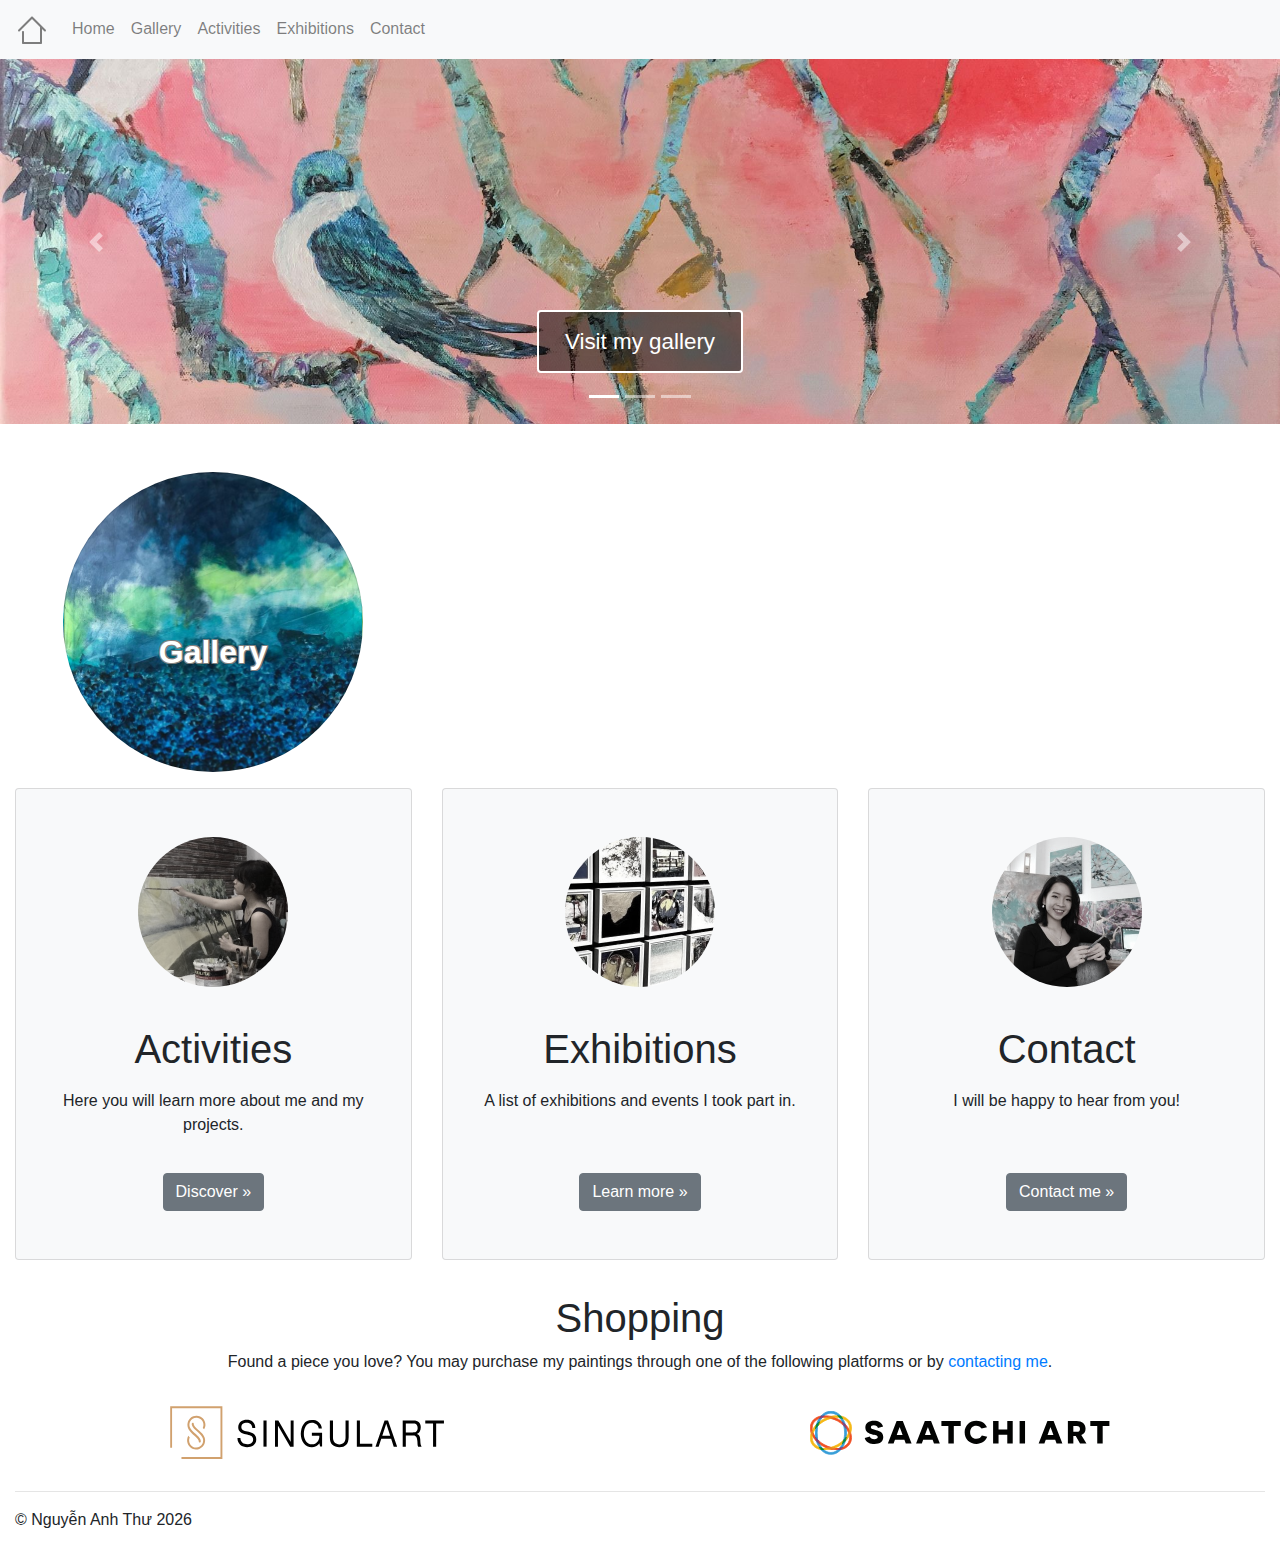
==== index.html @ 58883cd5 "Gallery" ====
<!DOCTYPE html>
<html lang="en" xmlns="http://www.w3.org/1999/xhtml" xmlns:og="http://ogp.me/ns#">
<head>
  <title>Thu Arte - Home</title>
  <meta charset="utf-8">
  <meta http-equiv="Content-Type" content="text/html; charset=utf-8" />
  <meta name="viewport" content="width=device-width, initial-scale=1.0">
  <meta name="description" content="Discover colorful and lively paintings from contemporary artist Thư Anh Nguyễn!">
  <meta name="keywords" content="art, artwork, artworks, artist, contemporary art, contemporary artist, Nguyễn Anh Thư, Nguyen Anh Thu, Thư Arte, Thu Arte, painting, paintings, creative art, unique art, acrylic painting, monoprint, silk painting, oil painting">
  <meta property="og:url" content="https://thuarte.github.io" />
  <meta property="og:type" content="website" />
  <meta property="og:title" content="Thư Arte - Treat your soul" />
  <meta property="og:description" content="Personal page of artist Nguyễn Anh Thư." />
  <meta property="og:image" content="https://thuarte.github.io/pics/og/thumbnail.jpg" />
  <meta name="google-site-verification" content="CM2OznMAGfxVhY6iyis-kzJ6prc0aGXHi5h8ys7pi1Y" />
  <link rel="canonical" href="https://thuarte.github.io/">
  <link rel="stylesheet" href="https://maxcdn.bootstrapcdn.com/bootstrap/4.5.2/css/bootstrap.min.css">
  <script src="https://ajax.googleapis.com/ajax/libs/jquery/3.5.1/jquery.min.js"></script>
  <script src="https://cdnjs.cloudflare.com/ajax/libs/popper.js/1.16.0/umd/popper.min.js"></script>
  <script src="https://maxcdn.bootstrapcdn.com/bootstrap/4.5.2/js/bootstrap.min.js"></script>
  <link href="https://fonts.googleapis.com/icon?family=Material+Icons" rel="stylesheet">
  <link rel="icon" type="image/x-icon" href="pics/favicon/favicon.ico">
  <link rel="stylesheet" href="css/styles.css">
</head>
<body>

<nav class="navbar navbar-expand-sm navbar-light sticky-top bg-light">
  <a class="navbar-brand" href="index.html">
    <img class="nav-logo" src="pics/home.svg" alt="Home">
  </a>
  <button class="navbar-toggler" type="button" data-toggle="collapse" data-target="#navbarCollapse" aria-controls="navbarCollapse" aria-expanded="false" aria-label="Toggle navigation">
    <span class="navbar-toggler-icon"></span>
  </button>
  <div class="collapse navbar-collapse" id="navbarCollapse">
    <ul class="navbar-nav mr-auto">
      <li class="nav-item">
        <a class="nav-link" href="index.html">Home</a>
      </li>
      <li class="nav-item">
        <a class="nav-link" href="gallery_acrylic.html">Gallery</a>
      </li>
      <li class="nav-item">
        <a class="nav-link" href="activities.html">Activities</a>
      </li>
      <li class="nav-item">
        <a class="nav-link" href="exhibitions.html">Exhibitions</a>
      </li>
      <li class="nav-item">
        <a class="nav-link" href="contact.html">Contact</a>
      </li>
    </ul>
  </div>
</nav>

<div id="thu-arte-carousel" class="carousel slide mb-5" data-ride="carousel">

  <ul class="carousel-indicators">
    <li data-target="#thu-arte-carousel" data-slide-to="0" class="active"></li>
    <li data-target="#thu-arte-carousel" data-slide-to="1"></li>
    <li data-target="#thu-arte-carousel" data-slide-to="2"></li>
  </ul>
  
  <div class="carousel-inner">
    <div class="carousel-item active">
      <img class="w-100 h-100" src="pics/carousel/gallery.jpg" alt="Gallery" width="2100" height="600">
        <div class="carousel-caption">
          <a class="carousel-btn" href="gallery_acrylic.html">Visit my gallery</a>
        </div>
    </div>
    <div class="carousel-item">
      <img class="w-100 h-100" src="pics/carousel/activities.jpg" alt="Activities" width="2100" height="600">
        <div class="carousel-caption">
          <a class="carousel-btn" href="activities.html">My activities</a>
        </div>
    </div>
    <div class="carousel-item">
      <img class="w-100 h-100" src="pics/carousel/exhibitions.jpg" alt="Exhibitions" width="2100" height="600">
        <div class="carousel-caption">
          <a class="carousel-btn" href="exhibitions.html">My exhibitions</a>
        </div>
    </div>
  </div>
  
  <a class="carousel-control-prev" href="#thu-arte-carousel" data-slide="prev">
    <span class="carousel-control-prev-icon"></span>
  </a>
  <a class="carousel-control-next" href="#thu-arte-carousel" data-slide="next">
    <span class="carousel-control-next-icon"></span>
  </a>
</div>

<div class="container-fluid text-center">
  
  <!-- <p class="px-5 pb-4" style="font-size: 1.2rem;">
    Welcome! Here you will discover paintings carrying exotic moods and lively colors from contemporary artist Thư Anh Nguyễn.
  </p> -->

  <!-- <div class="card picture-btn">
    <img class="d-block mx-auto rounded-circle" style="width:300px; height: 300px;" src="pics/menu3/logo.png" alt="Gallery logo">
    <div class="card-body">
      <h1 class="card-title">
        Gallery
      </h1>
      <p class="card-text">
      <p>Paintings carrying exotic moods and lively colors</p>
      </p>
    </div>
    <div class="mx-3">
      <a class="btn btn-primary stretched-link align-bottom mx-auto mb-5" href="gallery.html" role="button">Visit &raquo;</a>
    </div>
  </div> -->
  <div>
    <div class="card picture-btn picture-btn-acrylic rounded-circle mx-5" style="width:300px; height: 300px;">
        <h2 class="picture-btn-text picture-btn-text-big">Gallery</h2>
        <div class="card-img-overlay">
          <a href="gallery.html" class="stretched-link"></a>
        </div>
      </div>
  </div>
  
  <!-- <h1>Gallery</h1> -->
  <!--
  <p>
    <q>I wish you a good time discovering my works!</q>
    <span class="text-muted small pl-1">&mdash;&nbsp;Thư</span>
  </p>
  -->
  <!-- <div class="row">
    <div class="col-lg-3 mb-3">
      <div class="card picture-btn picture-btn-acrylic">
        <h2 class="picture-btn-text">Acrylic</h2>
        <div class="card-img-overlay">
          <a href="gallery_acrylic.html" class="stretched-link"></a>
        </div>
      </div>
    </div>
    <div class="col-lg-3 mb-3">
      <div class="card picture-btn picture-btn-monoprint">
        <h2 class="picture-btn-text">Monoprint</h2>
        <div class="card-img-overlay">
          <a href="gallery_monoprint.html" class="stretched-link"></a>
        </div>
      </div>
    </div>
    <div class="col-lg-3 mb-3">
      <div class="card picture-btn picture-btn-silk">
        <h2 class="picture-btn-text">Silk</h2>
        <div class="card-img-overlay">
          <a href="gallery_silk.html" class="stretched-link"></a>
        </div>
      </div>
    </div>
    <div class="col-lg-3 mb-3">
      <div class="card picture-btn picture-btn-oil">
        <h2 class="picture-btn-text">Oil</h2>
        <div class="card-img-overlay">
          <a href="gallery_oil.html" class="stretched-link"></a>
        </div>
      </div>
    </div>
  </div> -->
  
  <!-- <hr> -->
  
  <div class="row">
  
    <div class="col-lg-4 my-3">
      <div class="card menu-card">
        <img class="menu-card-img menu-card-img-sm" src="pics/menu2/activities.jpg" alt="Activities">
        <div class="card-body">
          <h1 class="card-title">
            Activities
          </h1>
          <p class="card-text">
		      <p>Here you will learn more about me and my projects.</p>
          </p>
        </div>
        <div class="mx-3">
          <a class="btn btn-secondary stretched-link align-bottom mx-auto mb-5" href="activities.html" role="button">Discover &raquo;</a>
        </div>
      </div>
    </div>
	
    <div class="col-lg-4 my-3">
      <div class="card menu-card">
        <img class="menu-card-img menu-card-img-sm" src="pics/menu2/exhibitions.jpg" alt="Exhibitions">
        <div class="card-body">
          <h1 class="card-title">
            Exhibitions
          </h1>
          <p class="card-text">
		      <p>A list of exhibitions and events I took part in.</p>
          </p>
        </div>
        <div class="mx-3">
          <a class="btn btn-secondary stretched-link align-bottom mx-auto mb-5" href="exhibitions.html" role="button">Learn more &raquo;</a>
        </div>
      </div>
    </div>
	
    <div class="col-lg-4 my-3">
      <div class="card menu-card">
        <img class="menu-card-img menu-card-img-sm" src="pics/menu2/contact.jpg" alt="Contact">
        <div class="card-body">
          <h1 class="card-title">
            Contact
          </h1>
          <p class="card-text">
		      <p>I will be happy to hear from you!</p>
          </p>
        </div>
        <div class="mx-3">
          <a class="btn btn-secondary stretched-link align-bottom mx-auto mb-5" href="contact.html" role="button">Contact me &raquo;</a>
        </div>
      </div>
    </div>
	
  </div>  
  
  <!-- <hr> -->
  
  <h1>Shopping</h1>
  <p>
    Found a piece you love? You may purchase my paintings through one of the following platforms or by 
    <a href="contact.html">contacting me</a>.
  </p>
  <div class="row">
    <div class="col-md-6 my-3">
      <a class="h-100" href="https://www.singulart.com/en/artist/thu-nguyen-31657" target="_blank">
        <div class="h-100 d-flex justify-content-center align-items-center">
          <img class="w-75" style="max-width: 300px;" src="pics/link/singulart-logo.svg">
        </div>
      </a>
    </div>    
    <div class="col-md-6 my-3">
      <a class="h-100" href="https://www.saatchiart.com/thuarte" target="_blank">
        <div class="h-100 d-flex justify-content-center align-items-center">
          <img class="w-75" style="max-width: 300px;" src="pics/link/saatchi-art-logo.svg">
        </div>
      </a>
    </div>
  </div>
  
</div>

<footer class="container-fluid">
  <hr>
  <p id="copyright">&copy; Nguyễn Anh Thư 2020</p><!-- includes default content if javascript disabled -->
  <script src="js/copyright.js"></script>
</footer>

</body>
</html>
---- css/styles.css ----
/* General */
h1 {
  margin-top: 18px;
}

/* Carousel buttons */
.carousel-btn {
  display: none;
  border: 0.1em solid #FFFFFF;
  box-sizing: border-box;
  font-family: 'Roboto',sans-serif;
  text-align: center;
  color: white;
  background-color: rgba(0, 0, 0, 0.5);
  padding: 1vw 2vw;
  font-size: 1rem;
  line-height: 1.5;
  border-radius: 0.25rem;
  margin: 0.5em;
}
.carousel-btn:hover {
  color: #0A0A0A;
  text-decoration: none;
  background-color: rgba(255, 255, 255, 0.5);
}
@media (min-width: 576px) { /* sm */
  .carousel-btn{
    display: inline-block;
  }
}
@media (min-width: 992px) { /* lg */
  .carousel-btn{
    font-size: 1.2rem;
  }
}
@media (min-width: 1200px) { /* xl */
  .carousel-btn{
    font-size: 1.4rem;
  }
}

/* Picture buttons */
.picture-btn {
  background-attachment: local;
  background-size: cover;
  background-position: center;
  opacity: 1.0;
}
.picture-btn:hover {
  opacity: 0.9;
}
.picture-btn-acrylic {
  background-image: url('../pics/menu1/acrylic.jpg');
}
.picture-btn-monoprint {
  background-image: url('../pics/menu1/monoprint.jpg');
}
.picture-btn-silk {
  background-image: url('../pics/menu1/silk.jpg');
}
.picture-btn-oil {
  background-image: url('../pics/menu1/oil.jpg');
}
.picture-btn-text {
  font-weight: bold;
  text-align: center;
  padding-top: 4rem;
  padding-bottom: 4rem;
  color: white;
  text-shadow:
    -1px -1px 0 gray,
     0   -1px 0 gray,
     1px -1px 0 gray,
     1px  0   0 gray,
     1px  1px 0 gray,
     0    1px 0 gray,
    -1px  1px 0 gray,
    -1px  0   0 gray;
}
@media (min-width: 992px) { /* lg */
  .picture-btn-text {
    padding-top: 5rem;
    padding-bottom: 5rem;
  }
}
.picture-btn-text-big {
  padding-top: 8rem;
  padding-bottom: 8rem;
}
@media (min-width: 992px) { /* lg */
  .picture-btn-text-big {
    padding-top: 10rem;
    padding-bottom: 10rem;
  }
}

/* Menu cards */
.menu-card {
  opacity: 1.0;
  height: 100%;
  background-color: #f8f9fa;
}
.menu-card:hover {
  opacity: 0.9;
}
.menu-card-img {
  display: block;
  margin-top: 3rem;
  margin-left: auto;
  margin-right: auto;
  border-radius: 50%;
  filter: grayscale(80%);
  -webkit-filter: grayscale(80%); /* Safari 6.0 - 9.0 */
}
.menu-card-img-sm {
  width: 150px;
  height: 150px;
}
.menu-card-img-lg {
  width: 450px;
  height: 450px;
}

/* Card columns */
.card-columns {
  column-count: 1;
}
@media (min-width: 576px) { /* sm */
  .card-columns {
    column-count: 2;
  }
}
@media (min-width: 992px) { /* lg */
  .card-columns {
    column-count: 3;
  }
}

/* Gallery items */
.gallery-item {
  opacity: 1.0;
}
.gallery-item:hover {
  opacity: 0.9;
}

/* Gallery panels */
.gallery-panel {
  display: table;
  border-collapse: collapse;
  width: 100%;
}
.gallery-panel-item {
  display: table-cell;
}
@media (min-width: 576px) { /* sm */
  .gallery-panel-left {
    margin-right: 0.25rem;
  }
  .gallery-panel-right {
    margin-left: 0.25rem;
  }
  .gallery-panel-center  {
    margin-right: 0.75rem;
    margin-left: 0.75rem;
  }
}
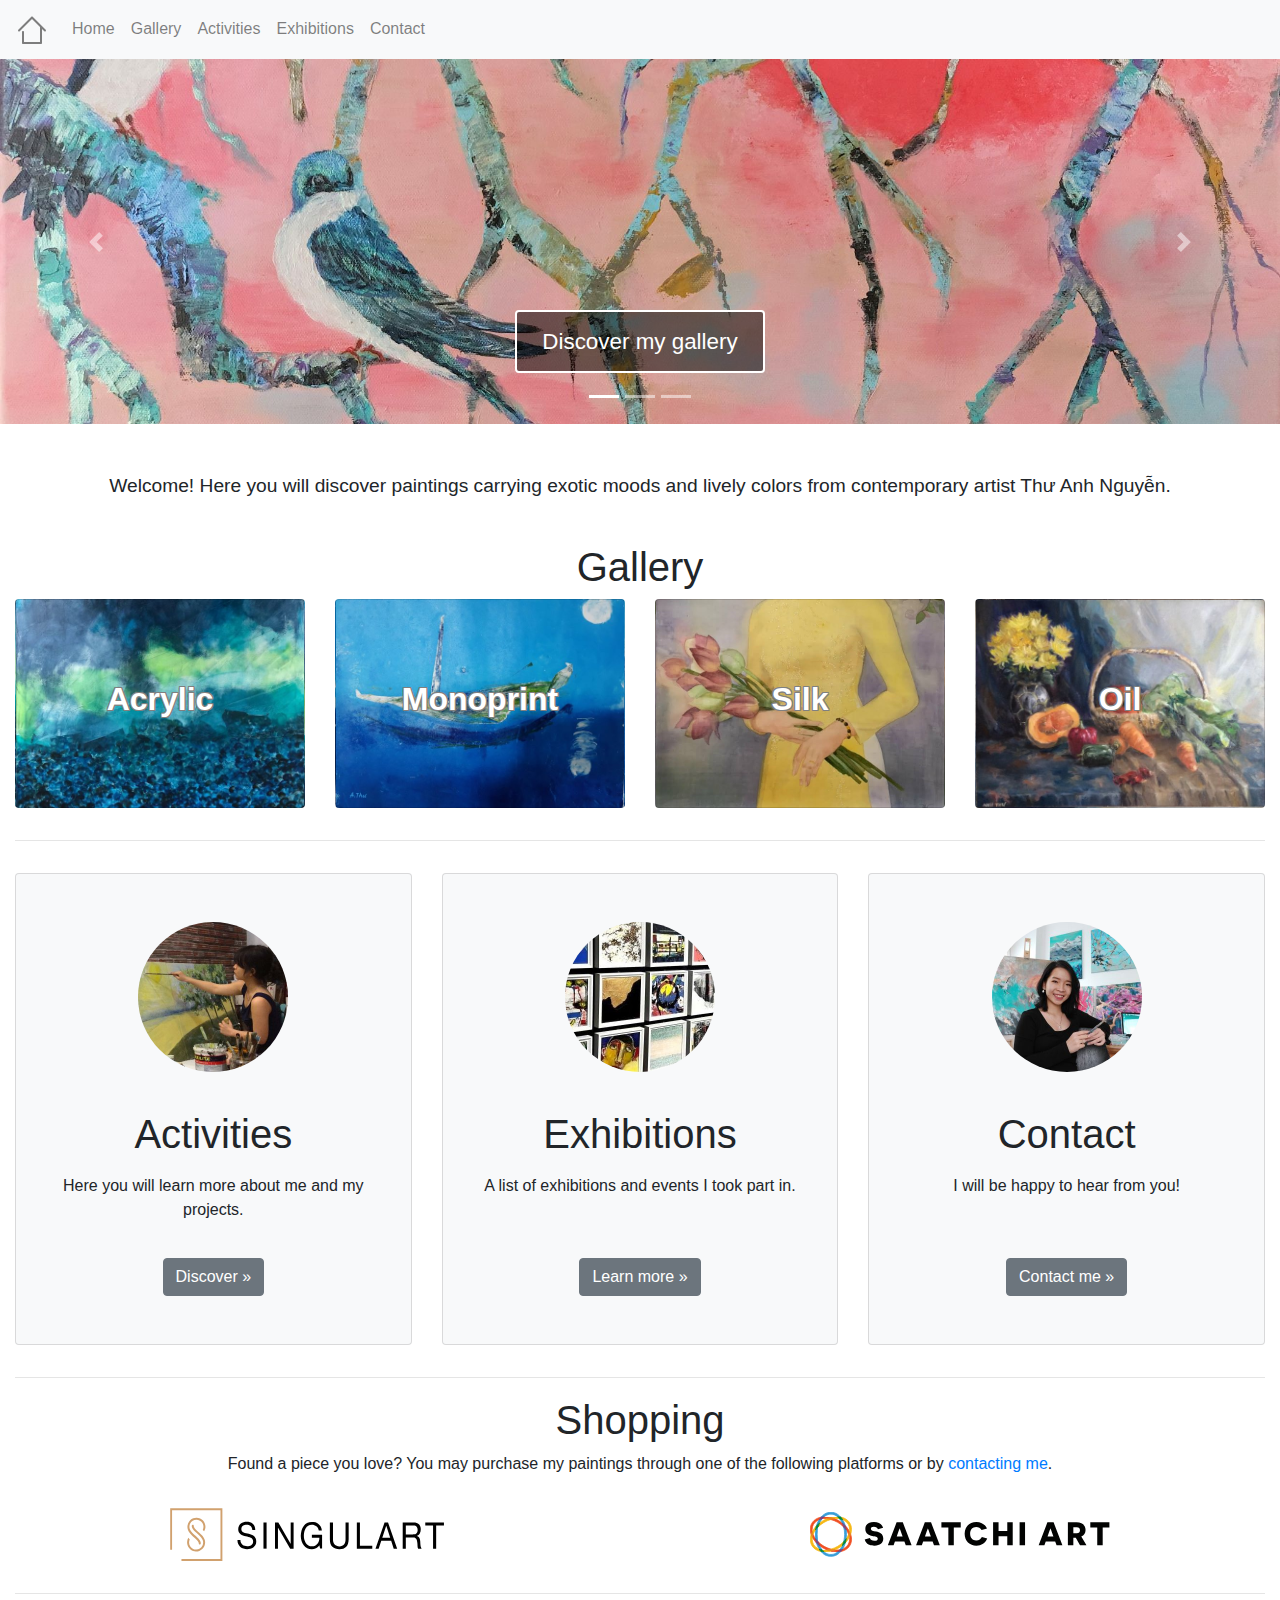
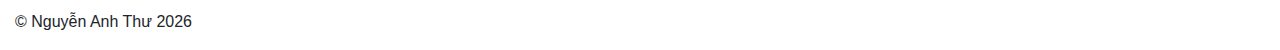
==== commit 4929fefb: "Restore" ====
--- a/index.html
+++ b/index.html
@@ -64,7 +64,7 @@
     <div class="carousel-item active">
       <img class="w-100 h-100" src="pics/carousel/gallery.jpg" alt="Gallery" width="2100" height="600">
         <div class="carousel-caption">
-          <a class="carousel-btn" href="gallery_acrylic.html">Visit my gallery</a>
+          <a class="carousel-btn" href="gallery_acrylic.html">Discover my gallery</a>
         </div>
     </div>
     <div class="carousel-item">
@@ -91,41 +91,18 @@
 
 <div class="container-fluid text-center">
   
-  <!-- <p class="px-5 pb-4" style="font-size: 1.2rem;">
+  <p class="px-5 pb-4" style="font-size: 1.2rem;">
     Welcome! Here you will discover paintings carrying exotic moods and lively colors from contemporary artist Thư Anh Nguyễn.
-  </p> -->
-
-  <!-- <div class="card picture-btn">
-    <img class="d-block mx-auto rounded-circle" style="width:300px; height: 300px;" src="pics/menu3/logo.png" alt="Gallery logo">
-    <div class="card-body">
-      <h1 class="card-title">
-        Gallery
-      </h1>
-      <p class="card-text">
-      <p>Paintings carrying exotic moods and lively colors</p>
-      </p>
-    </div>
-    <div class="mx-3">
-      <a class="btn btn-primary stretched-link align-bottom mx-auto mb-5" href="gallery.html" role="button">Visit &raquo;</a>
-    </div>
-  </div> -->
-  <div>
-    <div class="card picture-btn picture-btn-acrylic rounded-circle mx-5" style="width:300px; height: 300px;">
-        <h2 class="picture-btn-text picture-btn-text-big">Gallery</h2>
-        <div class="card-img-overlay">
-          <a href="gallery.html" class="stretched-link"></a>
-        </div>
-      </div>
-  </div>
-  
-  <!-- <h1>Gallery</h1> -->
+  </p>
+  
+  <h1>Gallery</h1>
   <!--
   <p>
     <q>I wish you a good time discovering my works!</q>
     <span class="text-muted small pl-1">&mdash;&nbsp;Thư</span>
   </p>
   -->
-  <!-- <div class="row">
+  <div class="row">
     <div class="col-lg-3 mb-3">
       <div class="card picture-btn picture-btn-acrylic">
         <h2 class="picture-btn-text">Acrylic</h2>
@@ -158,15 +135,15 @@
         </div>
       </div>
     </div>
-  </div> -->
-  
-  <!-- <hr> -->
+  </div>
+  
+  <hr>
   
   <div class="row">
   
     <div class="col-lg-4 my-3">
       <div class="card menu-card">
-        <img class="menu-card-img menu-card-img-sm" src="pics/menu2/activities.jpg" alt="Activities">
+        <img class="menu-card-img" src="pics/menu2/activities.jpg" alt="Activities">
         <div class="card-body">
           <h1 class="card-title">
             Activities
@@ -183,7 +160,7 @@
 	
     <div class="col-lg-4 my-3">
       <div class="card menu-card">
-        <img class="menu-card-img menu-card-img-sm" src="pics/menu2/exhibitions.jpg" alt="Exhibitions">
+        <img class="menu-card-img" src="pics/menu2/exhibitions.jpg" alt="Exhibitions">
         <div class="card-body">
           <h1 class="card-title">
             Exhibitions
@@ -200,7 +177,7 @@
 	
     <div class="col-lg-4 my-3">
       <div class="card menu-card">
-        <img class="menu-card-img menu-card-img-sm" src="pics/menu2/contact.jpg" alt="Contact">
+        <img class="menu-card-img" src="pics/menu2/contact.jpg" alt="Contact">
         <div class="card-body">
           <h1 class="card-title">
             Contact
@@ -217,7 +194,7 @@
 	
   </div>  
   
-  <!-- <hr> -->
+  <hr>
   
   <h1>Shopping</h1>
   <p>
--- a/css/styles.css
+++ b/css/styles.css
@@ -61,7 +61,7 @@
 .picture-btn-oil {
   background-image: url('../pics/menu1/oil.jpg');
 }
-.picture-btn-text {
+.picture-btn-text{
   font-weight: bold;
   text-align: center;
   padding-top: 4rem;
@@ -83,16 +83,6 @@
     padding-bottom: 5rem;
   }
 }
-.picture-btn-text-big {
-  padding-top: 8rem;
-  padding-bottom: 8rem;
-}
-@media (min-width: 992px) { /* lg */
-  .picture-btn-text-big {
-    padding-top: 10rem;
-    padding-bottom: 10rem;
-  }
-}
 
 /* Menu cards */
 .menu-card {
@@ -108,17 +98,9 @@
   margin-top: 3rem;
   margin-left: auto;
   margin-right: auto;
-  border-radius: 50%;
-  filter: grayscale(80%);
-  -webkit-filter: grayscale(80%); /* Safari 6.0 - 9.0 */
-}
-.menu-card-img-sm {
   width: 150px;
   height: 150px;
-}
-.menu-card-img-lg {
-  width: 450px;
-  height: 450px;
+  border-radius: 50%;
 }
 
 /* Card columns */
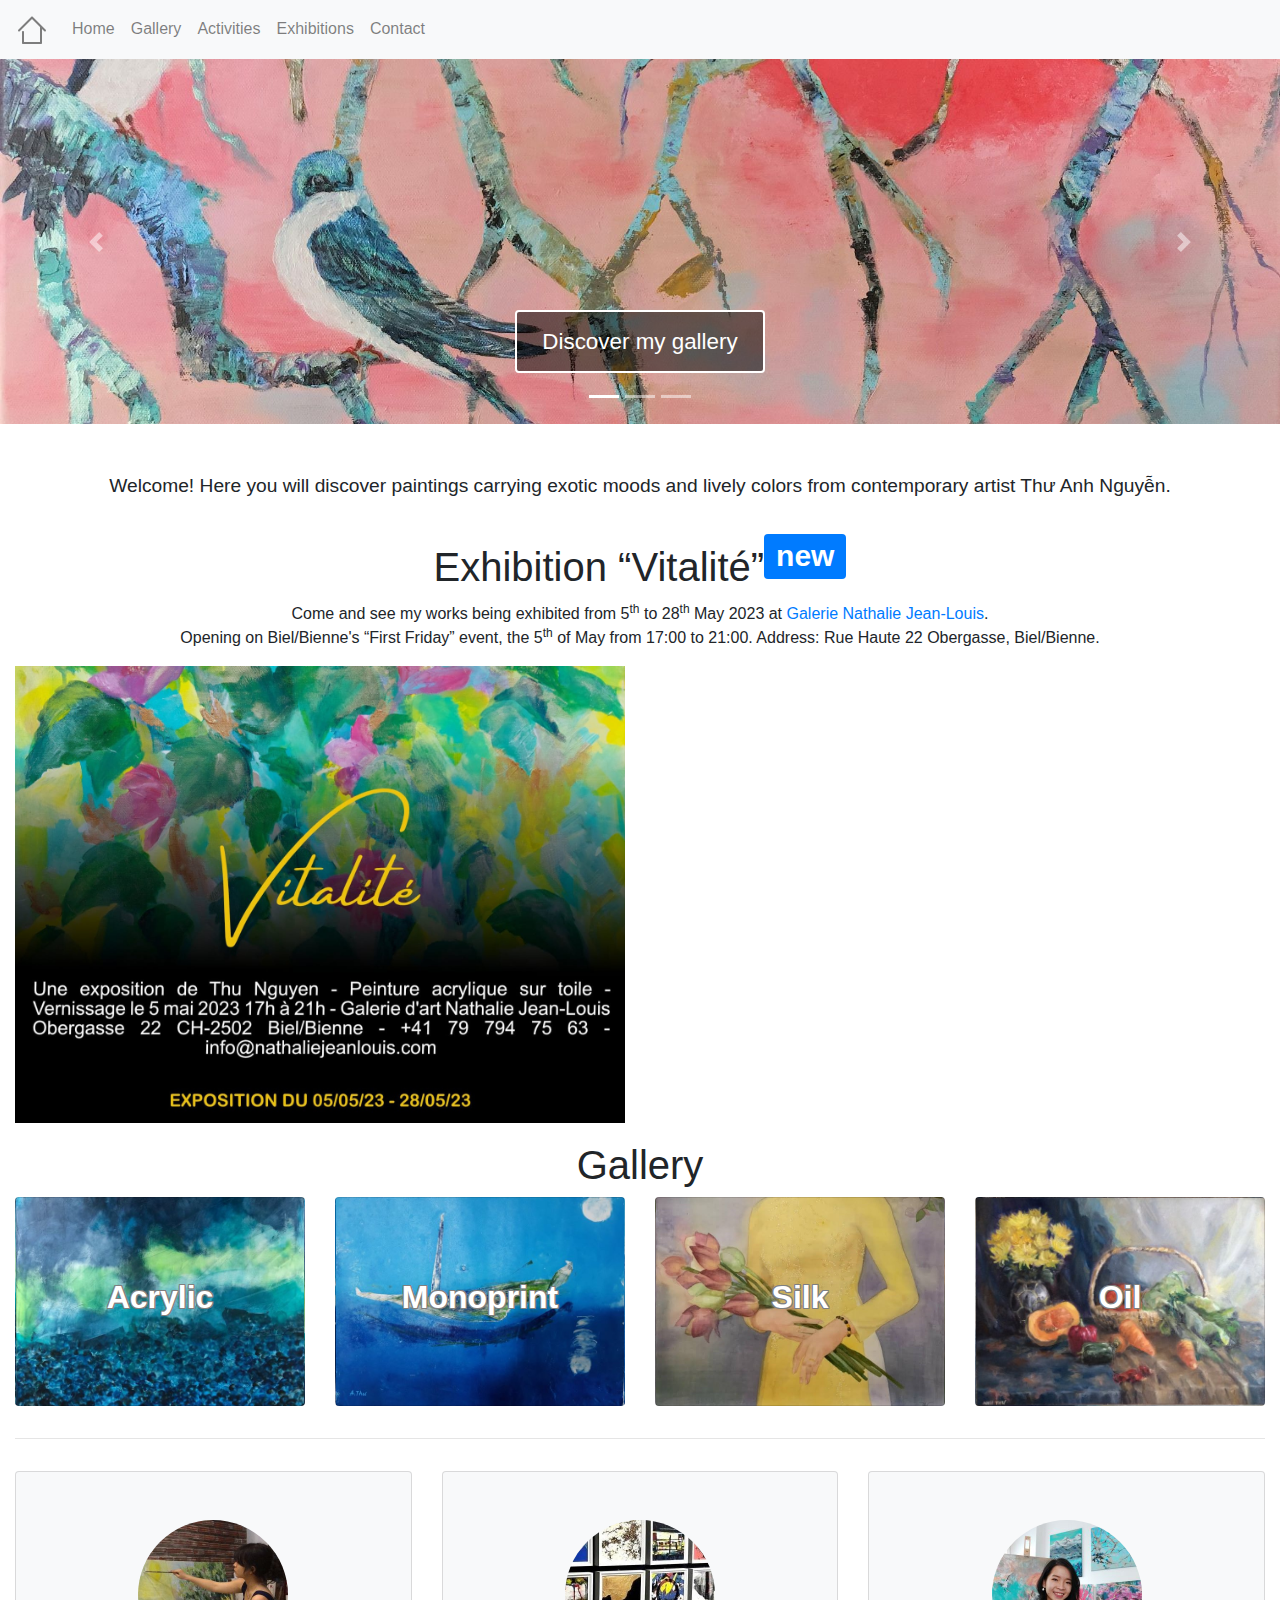
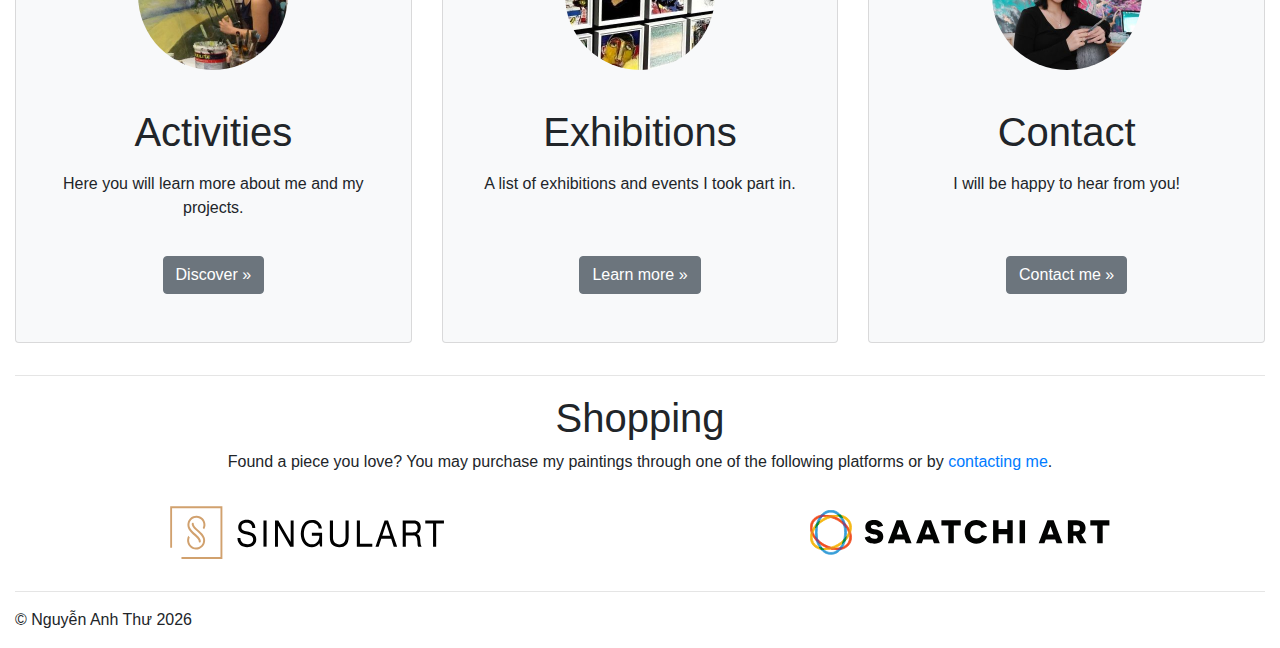
==== commit af21c884: "Exhibition "Vitalité"" ====
--- a/index.html
+++ b/index.html
@@ -95,6 +95,25 @@
     Welcome! Here you will discover paintings carrying exotic moods and lively colors from contemporary artist Thư Anh Nguyễn.
   </p>
   
+  <div>
+    <h1>Exhibition <q>Vitalité</q><sup class="badge badge-primary">new</sup></h1>
+    <p>
+      Come and see my works being exhibited from 5<sup>th</sup> to 28<sup>th</sup> May 2023 at
+      <a href="https://www.nathaliejeanlouis.com" target="_blank">Galerie Nathalie Jean-Louis</a>.<br>
+      Opening on Biel/Bienne's <q>First Friday</q> event, the 5<sup>th</sup> of May from 17:00 to 21:00.
+      Address: Rue Haute 22 Obergasse, Biel/Bienne.
+    </p>
+    <div class="row">
+      <div class="col-md-6">
+        <img class="w-100" src="pics/featured/vitality2023.jpg" alt="Exhibition Vitalité">
+      </div>
+      <div class="col-md-6">
+        <div class="embed-responsive embed-responsive-4by3">
+          <iframe class="embed-responsive-item" src="https://www.google.com/maps/embed?pb=!1m18!1m12!1m3!1d2713.7796966463593!2d7.244310241595776!3d47.14258197127124!2m3!1f0!2f0!3f0!3m2!1i1024!2i768!4f13.1!3m3!1m2!1s0x478e1eb2c0bc7139%3A0x74dfab1230511bd!2sRue%20Haute%2022%2C%202502%20Bienne!5e0!3m2!1sfr!2sch!4v1682868029827!5m2!1sfr!2sch" style="border:0;" allowfullscreen="" loading="lazy"></iframe>
+        </div>
+      </div>
+    </div>
+  </div>
   <h1>Gallery</h1>
   <!--
   <p>
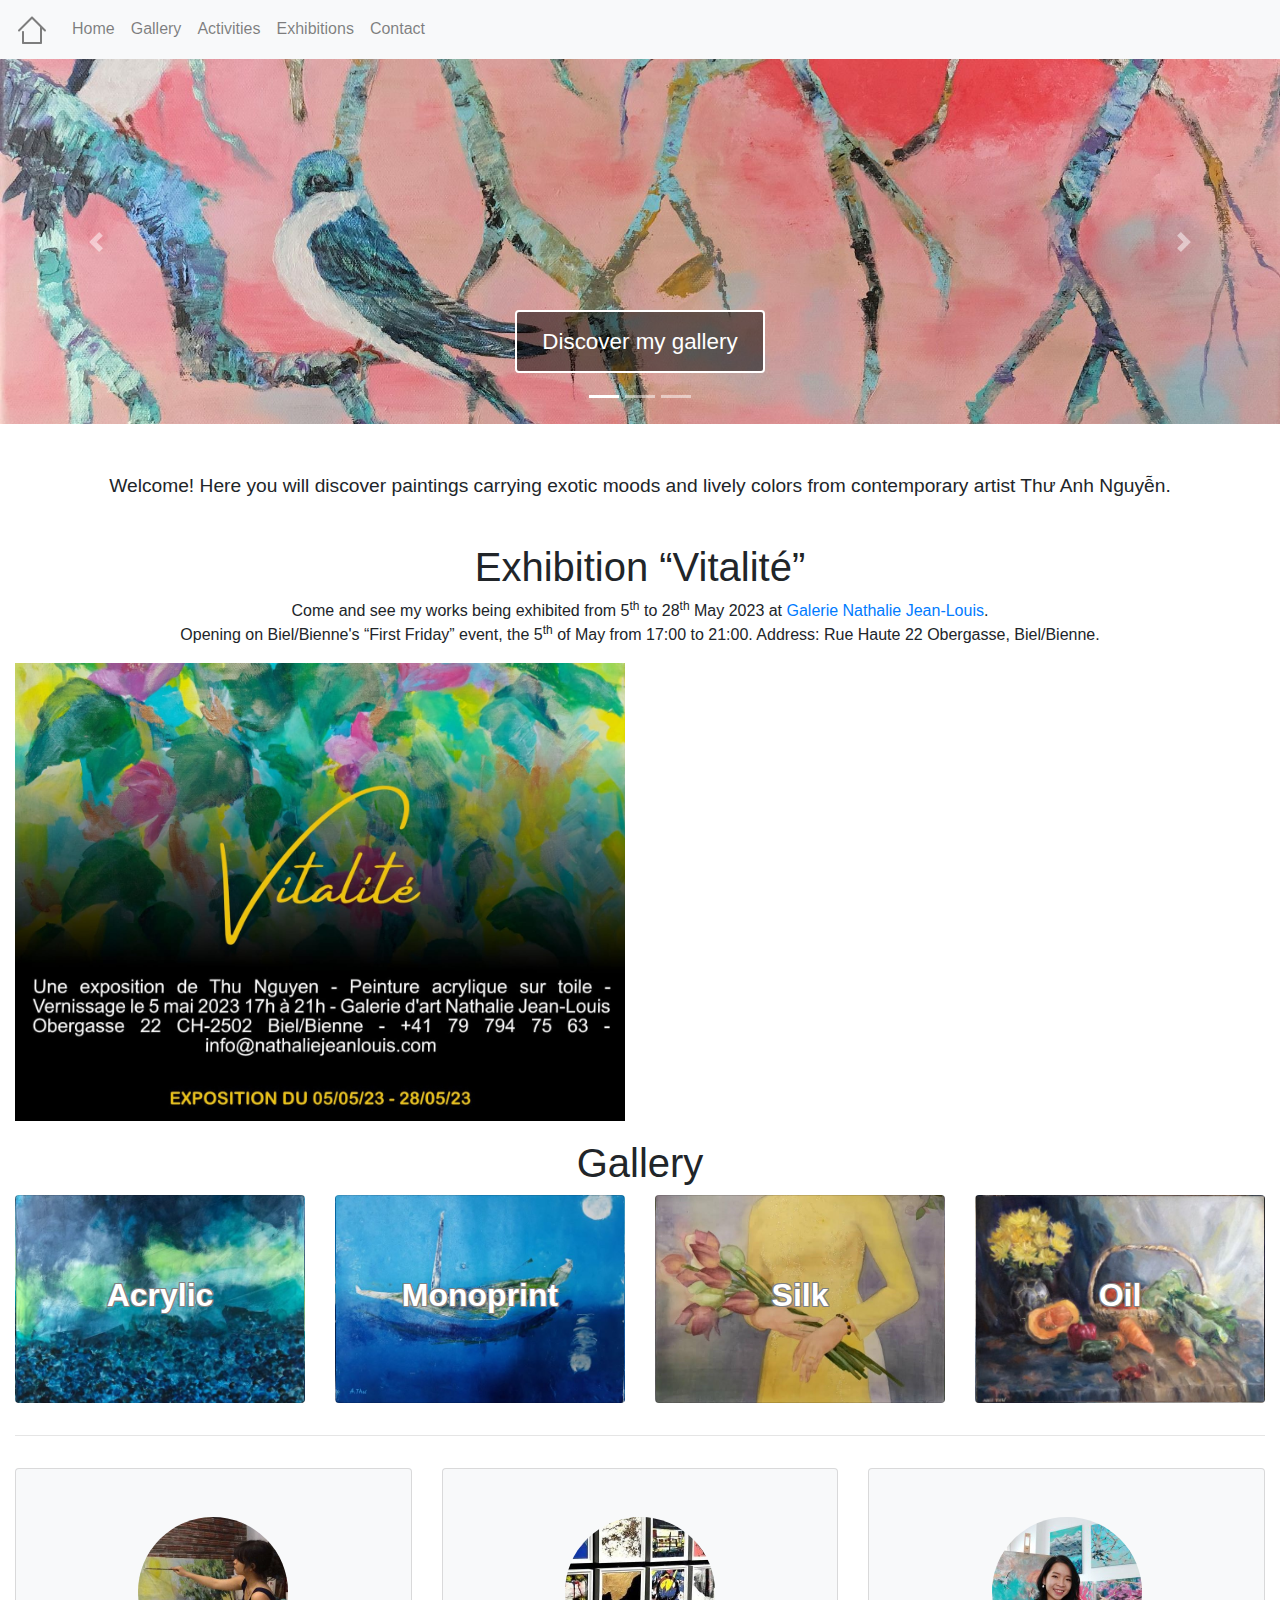
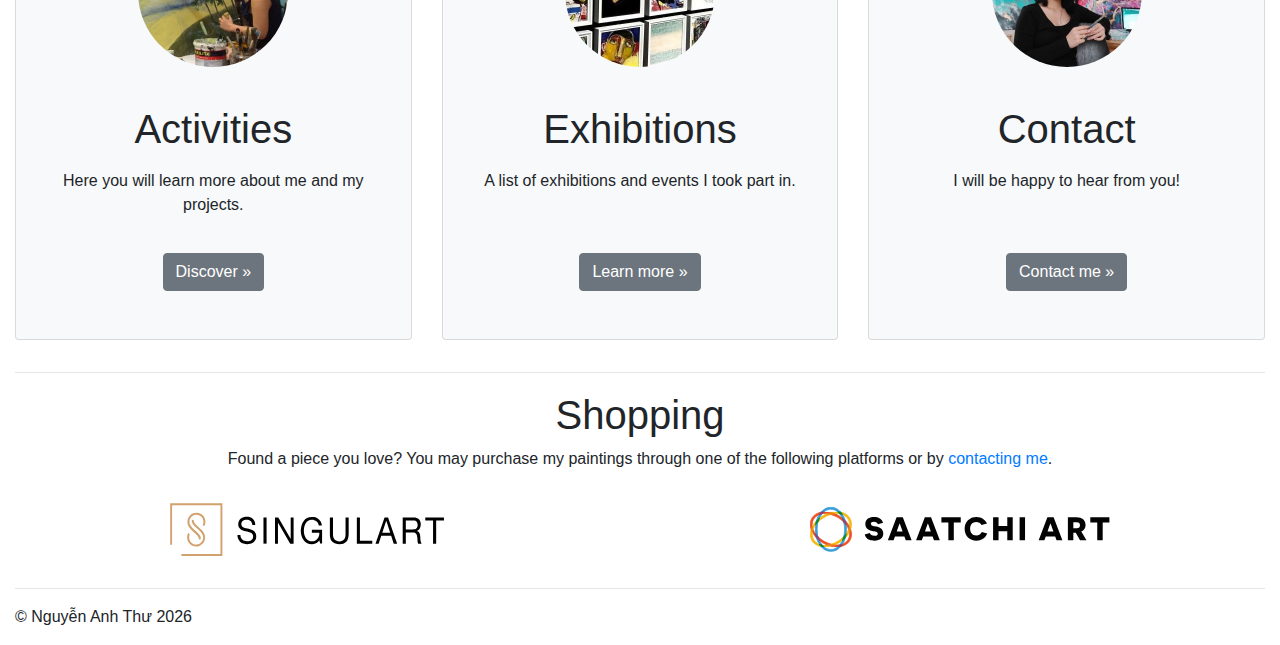
==== commit d4d13e47: "Update index.html" ====
--- a/index.html
+++ b/index.html
@@ -96,7 +96,7 @@
   </p>
   
   <div>
-    <h1>Exhibition <q>Vitalité</q><sup class="badge badge-primary">new</sup></h1>
+    <h1>Exhibition <q>Vitalité</q></h1>
     <p>
       Come and see my works being exhibited from 5<sup>th</sup> to 28<sup>th</sup> May 2023 at
       <a href="https://www.nathaliejeanlouis.com" target="_blank">Galerie Nathalie Jean-Louis</a>.<br>
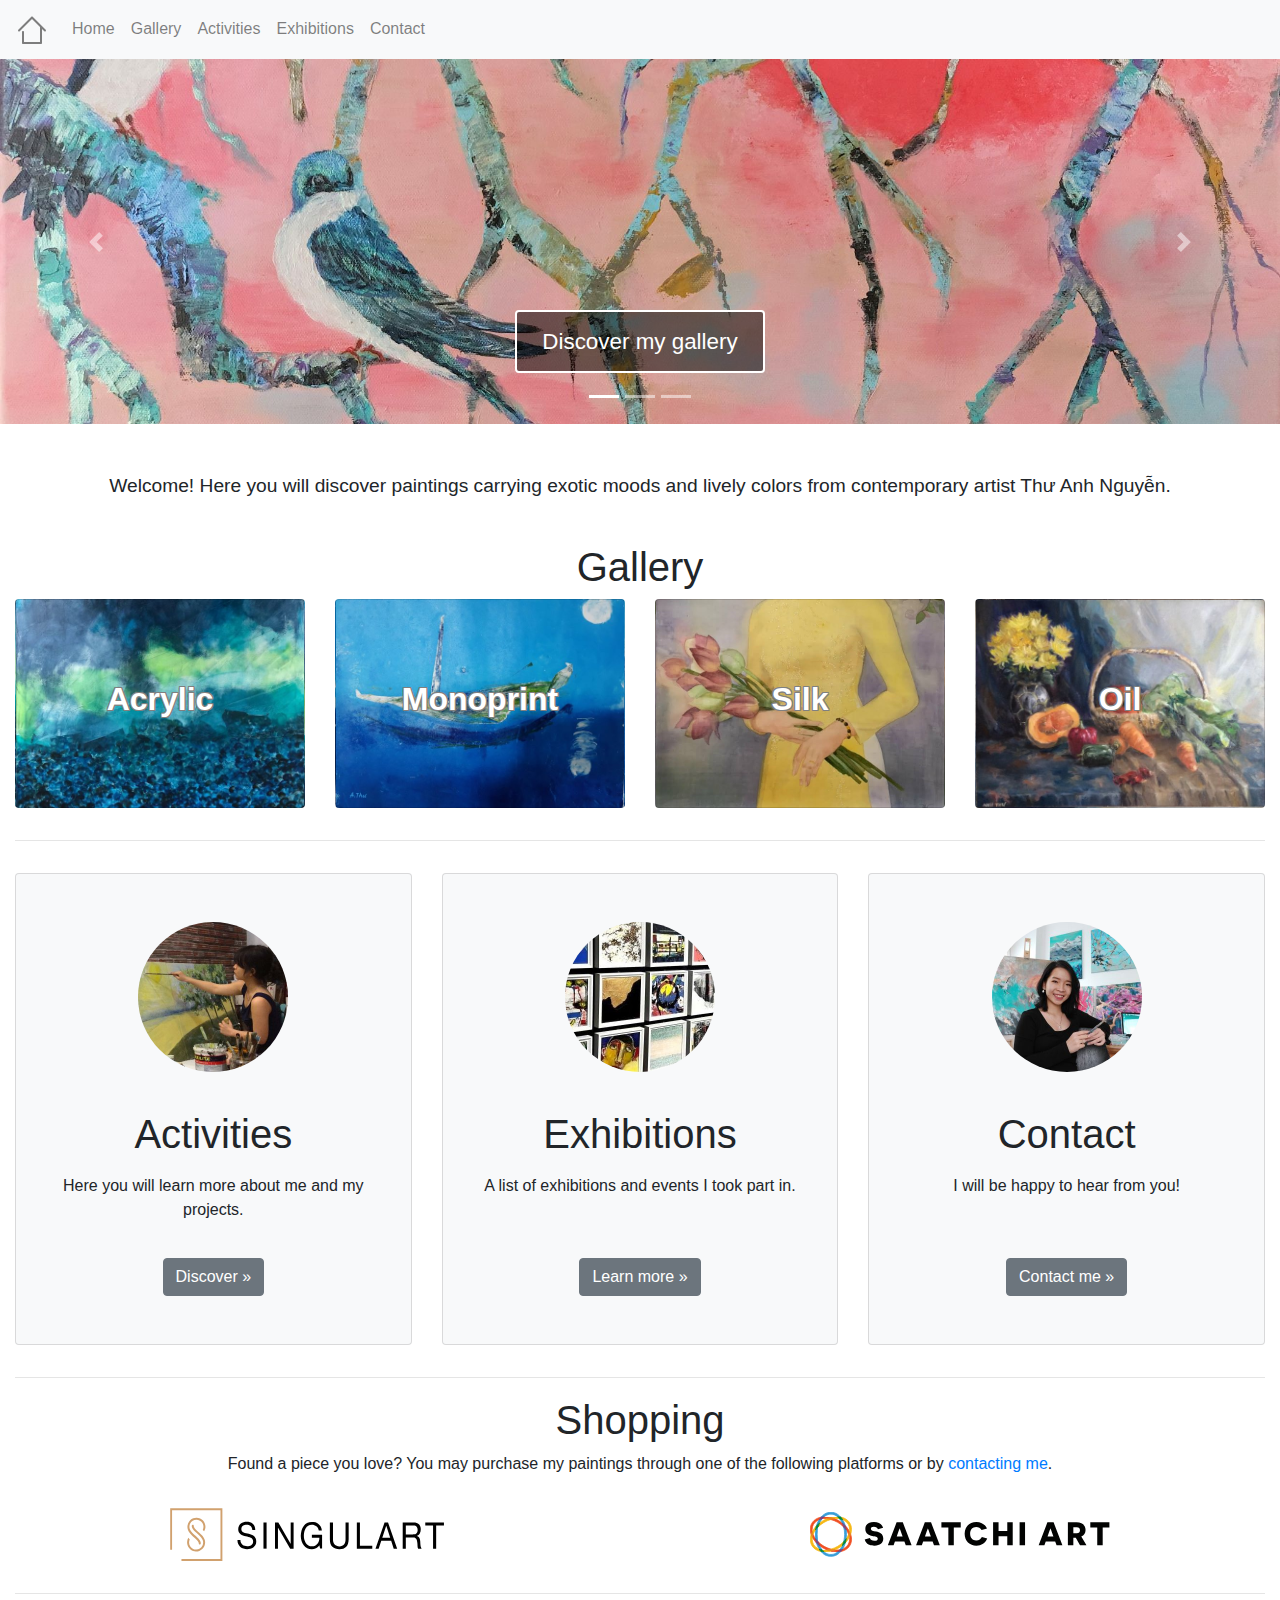
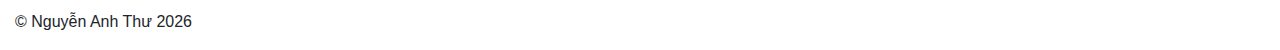
==== commit feff111d: "Update index.html" ====
--- a/index.html
+++ b/index.html
@@ -95,7 +95,7 @@
     Welcome! Here you will discover paintings carrying exotic moods and lively colors from contemporary artist Thư Anh Nguyễn.
   </p>
   
-  <div>
+  <!-- <div>
     <h1>Exhibition <q>Vitalité</q></h1>
     <p>
       Come and see my works being exhibited from 5<sup>th</sup> to 28<sup>th</sup> May 2023 at
@@ -113,7 +113,8 @@
         </div>
       </div>
     </div>
-  </div>
+  </div> -->
+  
   <h1>Gallery</h1>
   <!--
   <p>
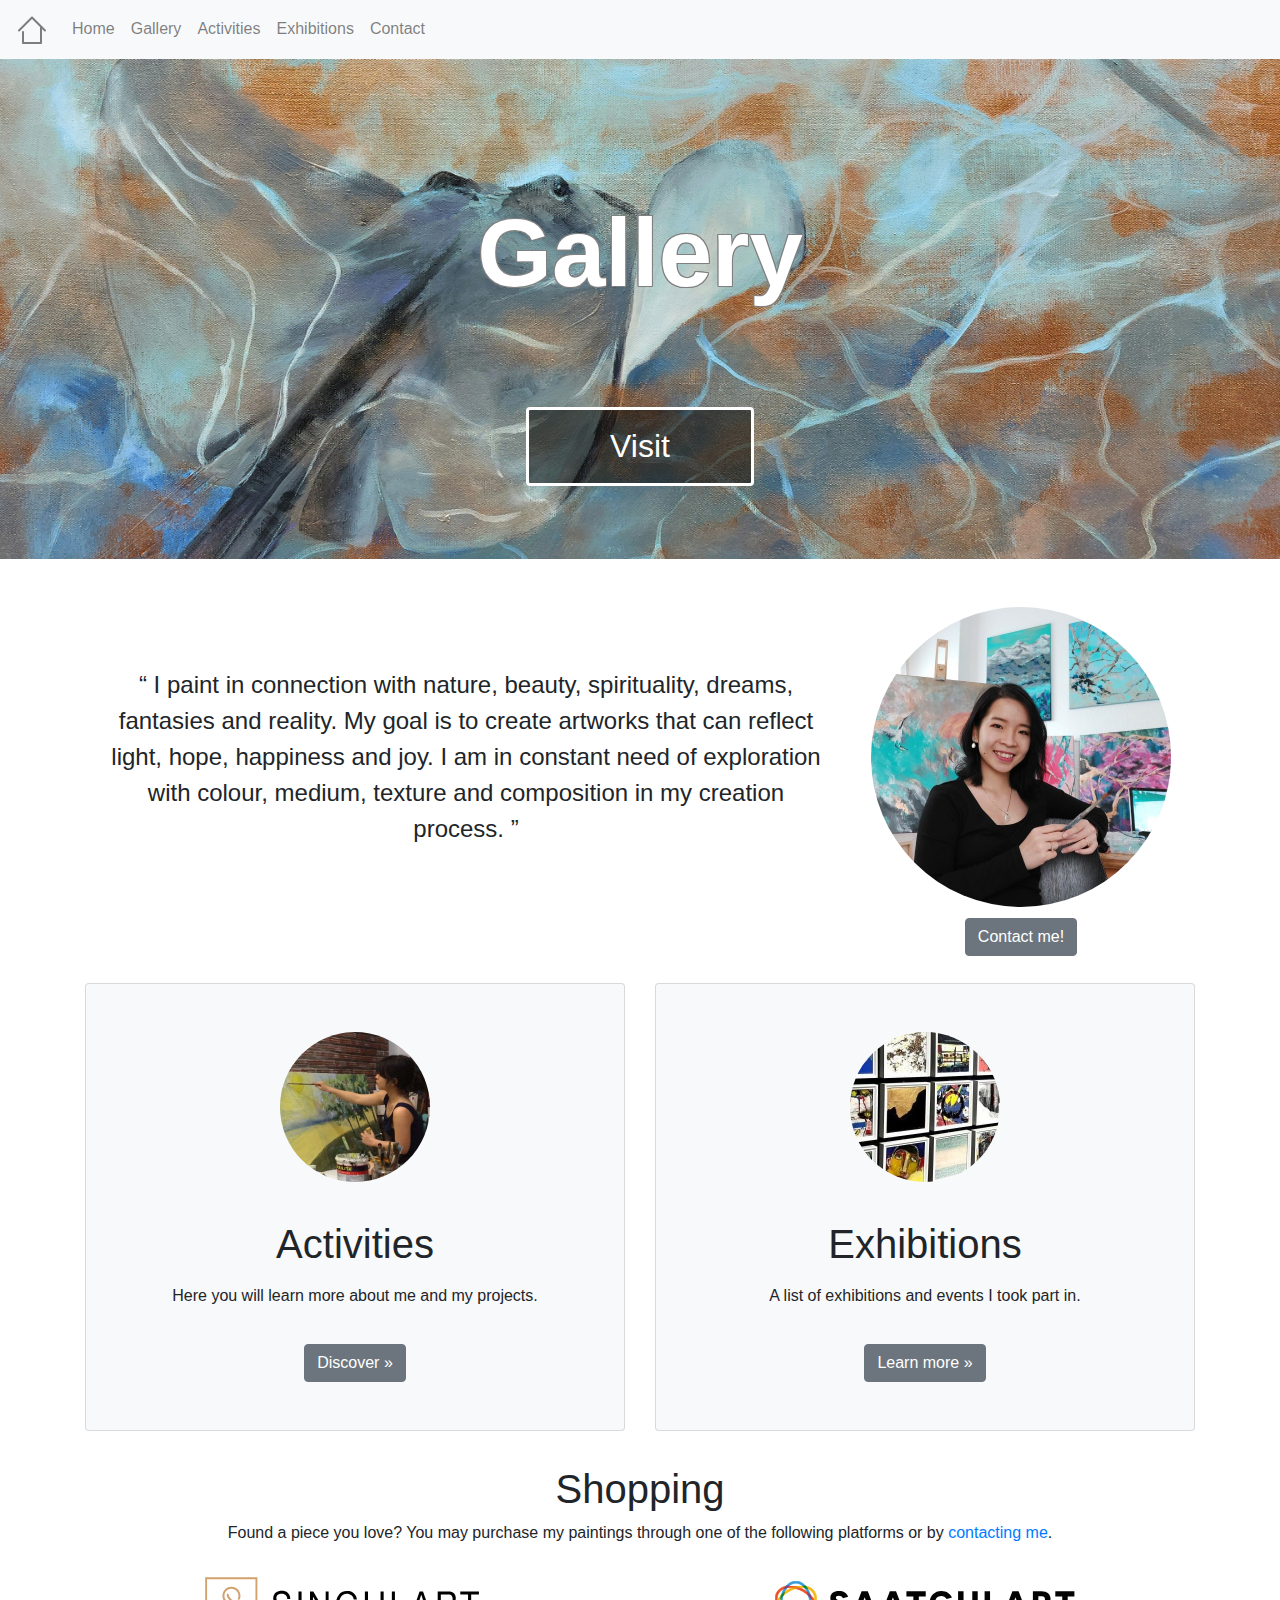
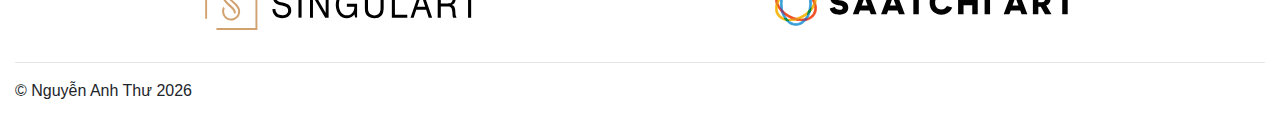
==== commit 3487980d: "New home page and gallery" ====
--- a/index.html
+++ b/index.html
@@ -37,7 +37,7 @@
         <a class="nav-link" href="index.html">Home</a>
       </li>
       <li class="nav-item">
-        <a class="nav-link" href="gallery_acrylic.html">Gallery</a>
+        <a class="nav-link" href="gallery.html">Gallery</a>
       </li>
       <li class="nav-item">
         <a class="nav-link" href="activities.html">Activities</a>
@@ -52,50 +52,27 @@
   </div>
 </nav>
 
-<div id="thu-arte-carousel" class="carousel slide mb-5" data-ride="carousel">
-
-  <ul class="carousel-indicators">
-    <li data-target="#thu-arte-carousel" data-slide-to="0" class="active"></li>
-    <li data-target="#thu-arte-carousel" data-slide-to="1"></li>
-    <li data-target="#thu-arte-carousel" data-slide-to="2"></li>
-  </ul>
-  
-  <div class="carousel-inner">
-    <div class="carousel-item active">
-      <img class="w-100 h-100" src="pics/carousel/gallery.jpg" alt="Gallery" width="2100" height="600">
-        <div class="carousel-caption">
-          <a class="carousel-btn" href="gallery_acrylic.html">Discover my gallery</a>
-        </div>
-    </div>
-    <div class="carousel-item">
-      <img class="w-100 h-100" src="pics/carousel/activities.jpg" alt="Activities" width="2100" height="600">
-        <div class="carousel-caption">
-          <a class="carousel-btn" href="activities.html">My activities</a>
-        </div>
-    </div>
-    <div class="carousel-item">
-      <img class="w-100 h-100" src="pics/carousel/exhibitions.jpg" alt="Exhibitions" width="2100" height="600">
-        <div class="carousel-caption">
-          <a class="carousel-btn" href="exhibitions.html">My exhibitions</a>
-        </div>
+<div class="picture-btn picture-btn-gallery d-flex" onclick="toGallery()">
+  <div class="d-flex flex-grow-1 align-items-center justify-content-center">
+    <div>
+      <div class="d-flex justify-content-center">
+        <h1 class="picture-btn-text display-1 m-0">Gallery</h1>
+      </div>
+      <div class="d-flex justify-content-center">
+        <a class="home-gallery-btn" href="gallery.html">Visit</a>
+      </div>
     </div>
   </div>
+</div>
+<script>
+  function toGallery() {
+    window.location.href = "gallery.html";
+  }
+</script>
+
+<div class="container text-center">
   
-  <a class="carousel-control-prev" href="#thu-arte-carousel" data-slide="prev">
-    <span class="carousel-control-prev-icon"></span>
-  </a>
-  <a class="carousel-control-next" href="#thu-arte-carousel" data-slide="next">
-    <span class="carousel-control-next-icon"></span>
-  </a>
-</div>
-
-<div class="container-fluid text-center">
-  
-  <p class="px-5 pb-4" style="font-size: 1.2rem;">
-    Welcome! Here you will discover paintings carrying exotic moods and lively colors from contemporary artist Thư Anh Nguyễn.
-  </p>
-  
-  <!-- <div>
+  <!-- <div class="mt-4">
     <h1>Exhibition <q>Vitalité</q></h1>
     <p>
       Come and see my works being exhibited from 5<sup>th</sup> to 28<sup>th</sup> May 2023 at
@@ -114,56 +91,41 @@
       </div>
     </div>
   </div> -->
-  
-  <h1>Gallery</h1>
-  <!--
-  <p>
-    <q>I wish you a good time discovering my works!</q>
-    <span class="text-muted small pl-1">&mdash;&nbsp;Thư</span>
-  </p>
-  -->
-  <div class="row">
-    <div class="col-lg-3 mb-3">
-      <div class="card picture-btn picture-btn-acrylic">
-        <h2 class="picture-btn-text">Acrylic</h2>
-        <div class="card-img-overlay">
-          <a href="gallery_acrylic.html" class="stretched-link"></a>
+
+  <div class="d-md-flex mt-5">
+    <div class="flex-grow-1 d-flex flex-column justify-content-center align-items-center">
+      <div class="d-flex flex-column">
+        <div class="flex-grow-1 mx-3" style="font-size: 150%;">
+          <q >
+            I paint in connection with nature, beauty, spirituality, dreams, fantasies and reality.
+            My goal is to create artworks that can reflect light, hope, happiness and joy.
+            I am in constant need of exploration with colour, medium, texture and composition in my creation process.
+          </q>
         </div>
+        <div style="height: 60px;"></div>
       </div>
     </div>
-    <div class="col-lg-3 mb-3">
-      <div class="card picture-btn picture-btn-monoprint">
-        <h2 class="picture-btn-text">Monoprint</h2>
-        <div class="card-img-overlay">
-          <a href="gallery_monoprint.html" class="stretched-link"></a>
-        </div>
+
+    <div class="mx-4" onclick="toContact()">
+      <div>
+        <img src="./pics/contact/profile.jpg" alt="Contact" class="rounded-circle" style="width:300px; height: 300px;">
+      </div>
+      <div class="d-flex flex-column justify-content-center" style="height: 60px;">
+        <a class="btn btn-secondary mx-auto" href="contact.html" role="button">Contact me!</a>
       </div>
     </div>
-    <div class="col-lg-3 mb-3">
-      <div class="card picture-btn picture-btn-silk">
-        <h2 class="picture-btn-text">Silk</h2>
-        <div class="card-img-overlay">
-          <a href="gallery_silk.html" class="stretched-link"></a>
-        </div>
-      </div>
-    </div>
-    <div class="col-lg-3 mb-3">
-      <div class="card picture-btn picture-btn-oil">
-        <h2 class="picture-btn-text">Oil</h2>
-        <div class="card-img-overlay">
-          <a href="gallery_oil.html" class="stretched-link"></a>
-        </div>
-      </div>
-    </div>
+    <script>
+      function toContact() {
+        window.location.href = "contact.html";
+      }
+    </script>
   </div>
-  
-  <hr>
-  
+
   <div class="row">
   
-    <div class="col-lg-4 my-3">
+    <div class="col-md-6 my-3">
       <div class="card menu-card">
-        <img class="menu-card-img" src="pics/menu2/activities.jpg" alt="Activities">
+        <img class="menu-card-img menu-card-img-sm" src="pics/menu2/activities.jpg" alt="Activities">
         <div class="card-body">
           <h1 class="card-title">
             Activities
@@ -178,9 +140,9 @@
       </div>
     </div>
 	
-    <div class="col-lg-4 my-3">
+    <div class="col-md-6 my-3">
       <div class="card menu-card">
-        <img class="menu-card-img" src="pics/menu2/exhibitions.jpg" alt="Exhibitions">
+        <img class="menu-card-img menu-card-img-sm" src="pics/menu2/exhibitions.jpg" alt="Exhibitions">
         <div class="card-body">
           <h1 class="card-title">
             Exhibitions
@@ -194,27 +156,7 @@
         </div>
       </div>
     </div>
-	
-    <div class="col-lg-4 my-3">
-      <div class="card menu-card">
-        <img class="menu-card-img" src="pics/menu2/contact.jpg" alt="Contact">
-        <div class="card-body">
-          <h1 class="card-title">
-            Contact
-          </h1>
-          <p class="card-text">
-		      <p>I will be happy to hear from you!</p>
-          </p>
-        </div>
-        <div class="mx-3">
-          <a class="btn btn-secondary stretched-link align-bottom mx-auto mb-5" href="contact.html" role="button">Contact me &raquo;</a>
-        </div>
-      </div>
-    </div>
-	
   </div>  
-  
-  <hr>
   
   <h1>Shopping</h1>
   <p>
--- a/css/styles.css
+++ b/css/styles.css
@@ -49,6 +49,16 @@
 .picture-btn:hover {
   opacity: 0.9;
 }
+.picture-btn-gallery {
+  min-width: 100%;
+  min-height: 400px;
+  background-image: url('../pics/menu3/gallery.jpg');
+}
+@media (min-width: 992px) { /* lg */
+  .picture-btn-gallery {
+    min-height: 500px;
+  }
+}
 .picture-btn-acrylic {
   background-image: url('../pics/menu1/acrylic.jpg');
 }
@@ -81,6 +91,38 @@
   .picture-btn-text {
     padding-top: 5rem;
     padding-bottom: 5rem;
+  }
+}
+
+.home-gallery-btn {
+  /* display: none; */
+  display: inline-block;
+  border: 0.1em solid #FFFFFF;
+  box-sizing: border-box;
+  font-family: 'Roboto',sans-serif;
+  text-align: center;
+  color: white;
+  background-color: rgba(0, 0, 0, 0.5);
+  padding: 1vw 4vw;
+  width: 70%;
+  font-size: 1.5rem;
+  line-height: 1.5;
+  border-radius: 0.25rem;
+  margin: 0.5em;
+}
+.home-gallery-btn:hover {
+  color: #0A0A0A;
+  text-decoration: none;
+  background-color: rgba(255, 255, 255, 0.5);
+}
+@media (min-width: 576px) { /* sm */
+  .home-gallery-btn {
+    display: inline-block;
+  }
+}
+@media (min-width: 992px) { /* lg */
+  .home-gallery-btn {
+    font-size: 2rem;
   }
 }
 
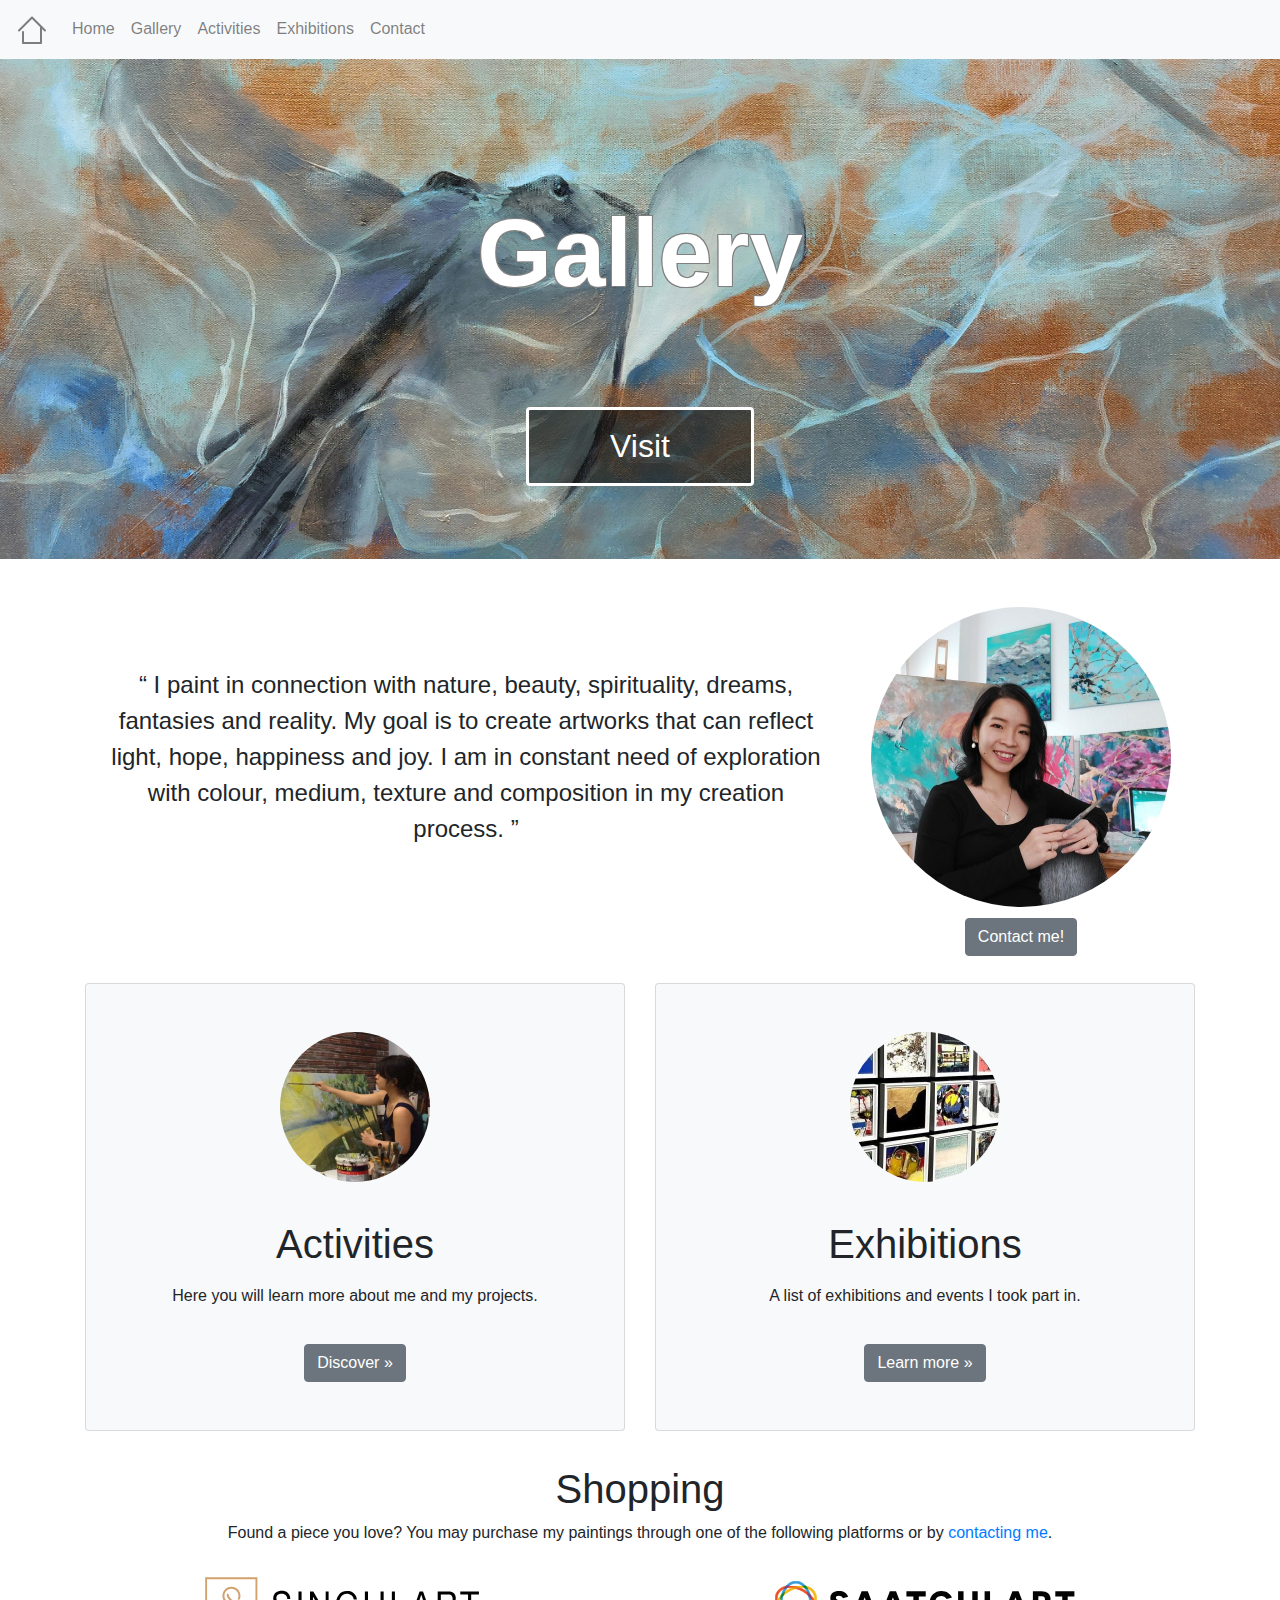
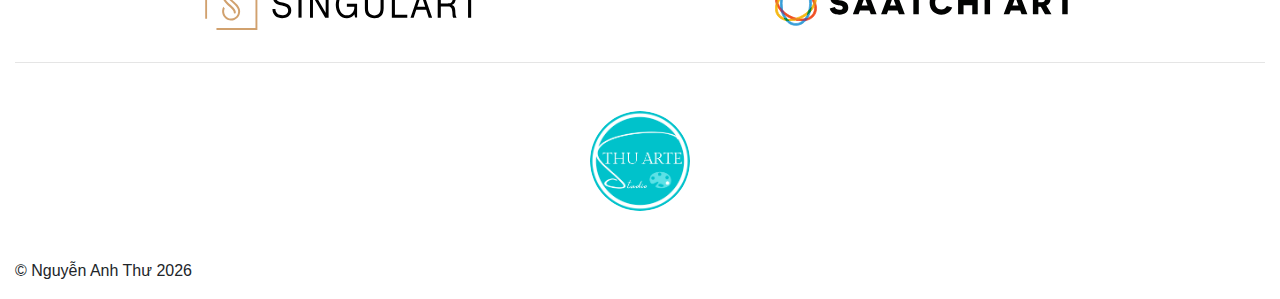
==== commit 026a18b4: "Logo" ====
--- a/index.html
+++ b/index.html
@@ -184,6 +184,9 @@
 
 <footer class="container-fluid">
   <hr>
+  <div class="mx-auto my-5" style="width:100px; height: 100px;">
+    <img src="./pics/menu3/logo.png" alt="Contact" class="rounded-circle" style="width: 100%; height: 100%;">
+  </div>
   <p id="copyright">&copy; Nguyễn Anh Thư 2020</p><!-- includes default content if javascript disabled -->
   <script src="js/copyright.js"></script>
 </footer>
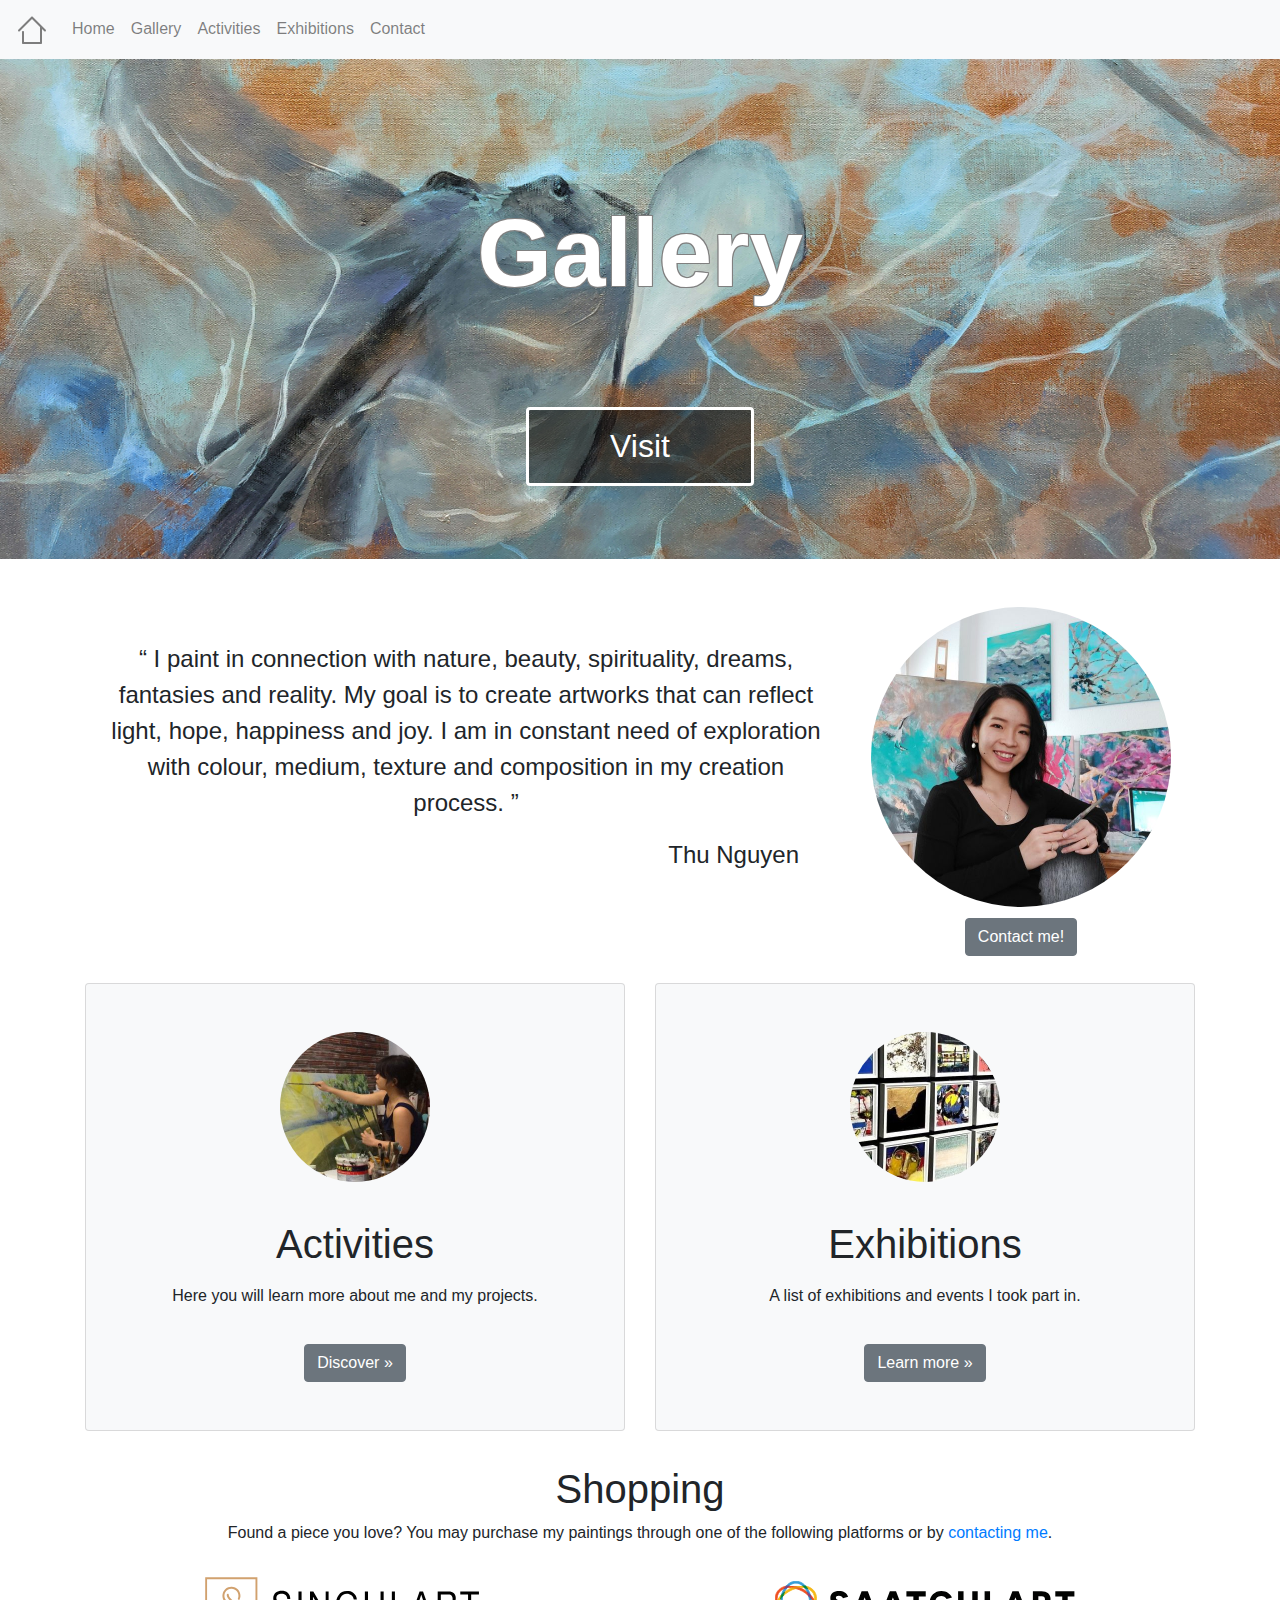
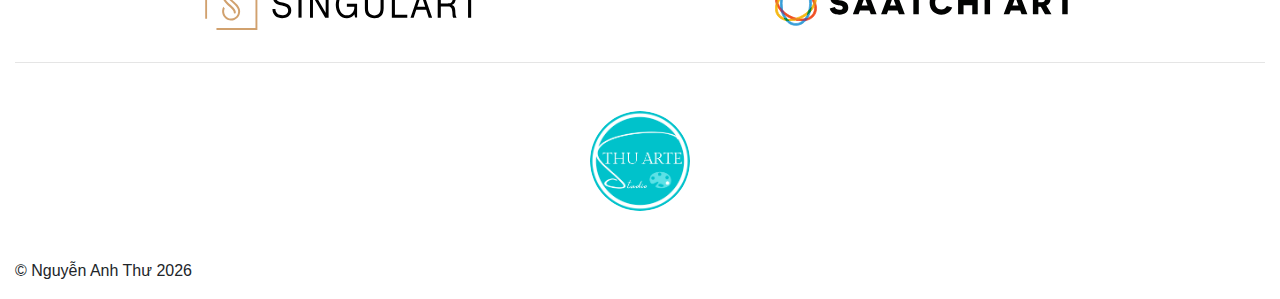
==== commit 9e979cd8: "Update index.html" ====
--- a/index.html
+++ b/index.html
@@ -94,14 +94,15 @@
 
   <div class="d-md-flex mt-5">
     <div class="flex-grow-1 d-flex flex-column justify-content-center align-items-center">
-      <div class="d-flex flex-column">
-        <div class="flex-grow-1 mx-3" style="font-size: 150%;">
+      <div class="d-flex flex-column" style="font-size: 150%;">
+        <div class="flex-grow-1 mx-3">
           <q >
             I paint in connection with nature, beauty, spirituality, dreams, fantasies and reality.
             My goal is to create artworks that can reflect light, hope, happiness and joy.
             I am in constant need of exploration with colour, medium, texture and composition in my creation process.
           </q>
         </div>
+        <div class="ml-auto mr-5 mt-3">Thu Nguyen</div>
         <div style="height: 60px;"></div>
       </div>
     </div>
